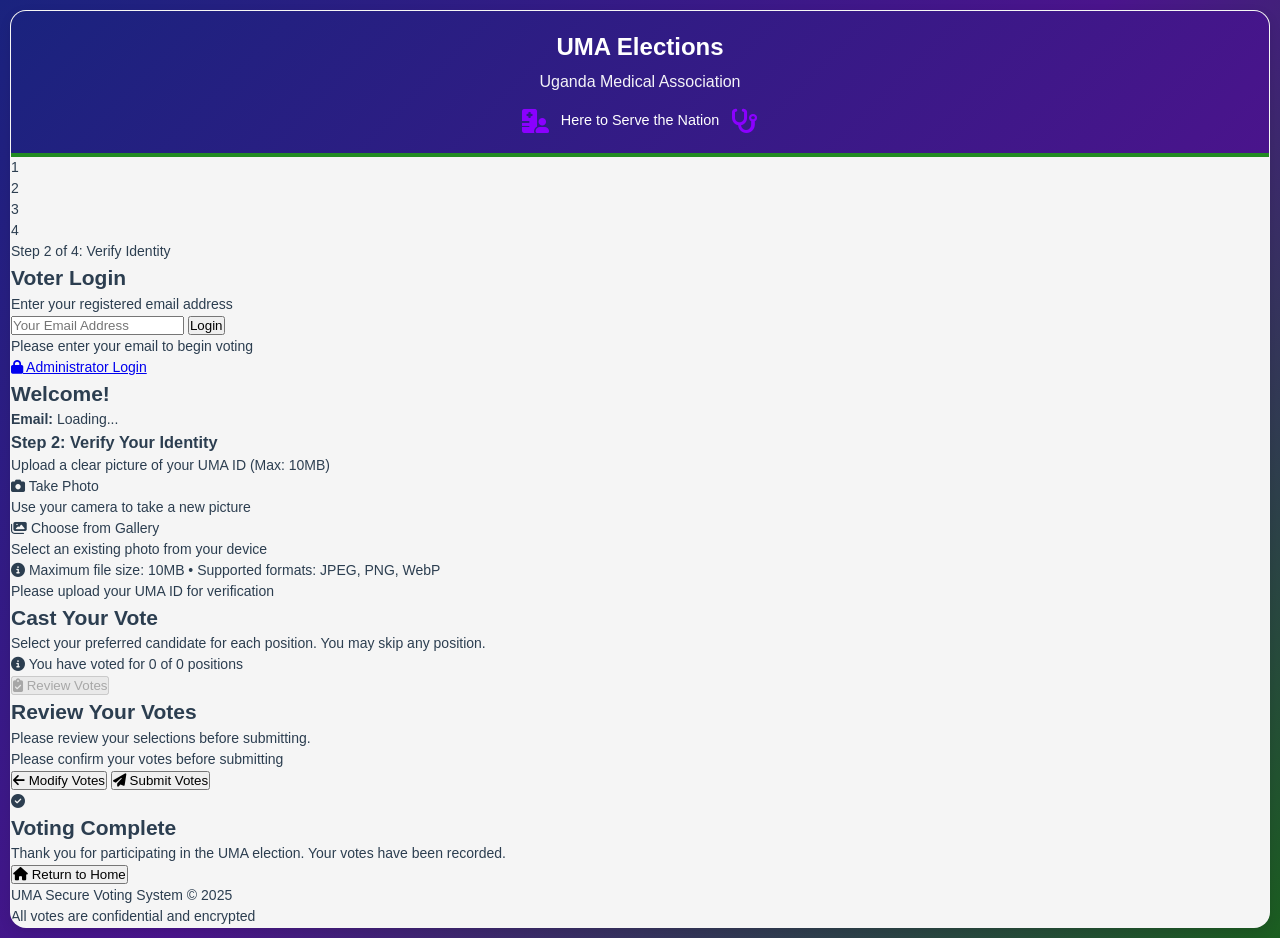
==== index.html @ 3afb531b "Add files via upload" ====
<!DOCTYPE html>
<html lang="en">
<head>
    <meta charset="UTF-8">
    <meta name="viewport" content="width=device-width, initial-scale=1.0, maximum-scale=1.0, user-scalable=no">
    <title>UMA Elections - Voting System</title>
    <link rel="stylesheet" href="styles.css">
    <link rel="stylesheet" href="https://cdnjs.cloudflare.com/ajax/libs/font-awesome/6.4.0/css/all.min.css">
    <meta name="theme-color" content="#1a237e">
    <meta name="apple-mobile-web-app-capable" content="yes">
    <meta name="apple-mobile-web-app-status-bar-style" content="black-translucent">
</head>
<body>
    <!-- Election Timer -->
    <div id="electionTimer">
        <i class="fas fa-clock"></i>
        <span id="countdownText">Election ends in: </span>
        <span id="countdown"></span>
    </div>

    <div class="container">
        <header>
            <h1>UMA Elections</h1>
            <p>Uganda Medical Association</p>
            <div class="uma-logo">
                <i class="fas fa-hospital-user"></i>
                <span>Here to Serve the Nation</span>
                <i class="fas fa-stethoscope"></i>
            </div>
        </header>
        
        <!-- Voting Closed Message -->
        <div id="votingClosedSection" style="display: none;">
            <div class="voting-closed">
                <i class="fas fa-lock fa-3x"></i>
                <h2>Voting Has Closed</h2>
                <p>The election period has ended. Thank you for your participation.</p>
                <p>You can still view results and access the admin portal.</p>
                <div class="navigation">
                    <button onclick="window.location.href='results.html'" class="secondary-btn">
                        <i class="fas fa-chart-bar"></i> View Results
                    </button>
                    <button onclick="window.location.href='admin-login.html'" class="secondary-btn">
                        <i class="fas fa-lock"></i> Admin Portal
                    </button>
                </div>
            </div>
        </div>
        
        <div class="progress-container" id="progressContainer">
            <div class="progress-steps">
                <div class="step completed">1</div>
                <div class="step completed">2</div>
                <div class="step active">3</div>
                <div class="step">4</div>
            </div>
            <div class="progress-text">Step 2 of 4: Verify Identity</div>
        </div>
        
        <main id="votingMain">
            <!-- Section 1: Voter Login -->
            <section id="loginSection" class="active">
                <h2>Voter Login</h2>
                <p>Enter your registered email address</p>
                <input type="email" id="voterEmail" placeholder="Your Email Address" autocapitalize="off">
                <button onclick="handleVoterLogin()">Login</button>
                <p id="loginMessage" class="message info">Please enter your email to begin voting</p>
                <a href="admin-login.html" class="admin-link">
                    <i class="fas fa-lock"></i> Administrator Login
                </a>
            </section>

            <!-- Section 2: Voter Details & ID Upload -->
            <section id="voterDetailsSection">
                <h2>Welcome!</h2>
                <div class="voter-details">
                    <p><strong>Email:</strong> <span id="displayEmail">Loading...</span></p>
                </div>

                <h3>Step 2: Verify Your Identity</h3>
                <p>Upload a clear picture of your UMA ID (Max: 10MB)</p>
                
                <!-- Enhanced ID Upload Options -->
                <div class="upload-options">
                    <div class="upload-option" onclick="openCamera()">
                        <i class="fas fa-camera"></i>
                        <span>Take Photo</span>
                        <p>Use your camera to take a new picture</p>
                    </div>
                    
                    <div class="upload-option" onclick="openGallery()">
                        <i class="fas fa-images"></i>
                        <span>Choose from Gallery</span>
                        <p>Select an existing photo from your device</p>
                    </div>
                </div>

                <div class="file-size-warning">
                    <i class="fas fa-info-circle"></i> Maximum file size: 10MB • Supported formats: JPEG, PNG, WebP
                </div>

                <!-- Hidden file input for both options -->
                <input type="file" id="idUpload" accept="image/*" capture="environment" style="display: none;">
                
                <!-- Preview Section -->
                <div id="idPreview" class="id-preview" style="display: none;">
                    <h4>ID Preview</h4>
                    <img id="previewImage" src="" alt="ID preview">
                    <div class="preview-actions">
                        <button onclick="confirmUpload()" class="secondary-btn">
                            <i class="fas fa-check"></i> Confirm Upload
                        </button>
                        <button onclick="cancelUpload()" class="danger-btn">
                            <i class="fas fa-times"></i> Cancel
                        </button>
                    </div>
                </div>

                <p id="uploadMessage" class="message info">Please upload your UMA ID for verification</p>
            </section>

            <!-- Section 3: Voting Interface -->
            <section id="votingSection">
                <h2>Cast Your Vote</h2>
                <p>Select your preferred candidate for each position. You may skip any position.</p>
                
                <div class="completion-alert" id="completionAlert">
                    <i class="fas fa-info-circle"></i>
                    <span id="completionText">You have voted for 0 of 0 positions</span>
                </div>
                
                <div class="positions-container" id="positionsContainer">
                    <!-- Positions loaded dynamically -->
                </div>
                
                <div class="navigation">
                    <button onclick="reviewVotes()" id="reviewButton" disabled>
                        <i class="fas fa-clipboard-check"></i> Review Votes
                    </button>
                </div>
            </section>

            <!-- Section 4: Review Votes -->
            <section id="reviewSection">
                <h2>Review Your Votes</h2>
                <p>Please review your selections before submitting.</p>
                
                <div class="review-vote" id="reviewContainer">
                    <!-- Review items loaded dynamically -->
                </div>
                
                <p id="votingMessage" class="message info">Please confirm your votes before submitting</p>
                
                <div class="navigation">
                    <button onclick="goBackToVoting()" class="secondary-btn">
                        <i class="fas fa-arrow-left"></i> Modify Votes
                    </button>
                    <button onclick="castVotes()" id="submitVoteButton">
                        <i class="fas fa-paper-plane"></i> Submit Votes
                    </button>
                </div>
            </section>

            <!-- Section 5: Voting Complete -->
            <section id="completionSection">
                <div class="completion-screen">
                    <i class="fas fa-check-circle"></i>
                    <h2>Voting Complete</h2>
                    <p>Thank you for participating in the UMA election. Your votes have been recorded.</p>
                    <div class="navigation">
                        <button onclick="window.location.reload()">
                            <i class="fas fa-home"></i> Return to Home
                        </button>
                    </div>
                </div>
            </section>
        </main>
        
        <footer>
            <p>UMA Secure Voting System &copy; 2025</p>
            <p>All votes are confidential and encrypted</p>
        </footer>
    </div>

    <script src="https://cdn.jsdelivr.net/npm/@supabase/supabase-js@2"></script>
    <script src="app.js"></script>
</body>
</html>
---- styles.css ----
/* styles.css - Mobile-First Responsive Design for UMA */
:root {
    --violet-blue: #324ab2;
    --forest-green: #228B22;
    --electric-violet: #8B00FF;
    --dark-blue: #1a237e;
    --dark-green: #1b5e20;
    --dark-purple: #4a148c;
    --danger: #c62828;
    --warning: #ef6c00;
    --info: #0277bd;
    --light-bg: #f5f5f5;
    --card-bg: #ffffff;
    --text-dark: #2c3e50;
    --text-light: #ffffff;
    --shadow: 0 4px 12px rgba(0, 0, 0, 0.1);
    --shadow-hover: 0 6px 20px rgba(0, 0, 0, 0.15);
}

* {
    margin: 0;
    padding: 0;
    box-sizing: border-box;
    font-family: 'Segoe UI', Tahoma, Geneva, Verdana, sans-serif;
}

body {
    background: linear-gradient(135deg, var(--dark-blue), var(--dark-purple), var(--dark-green));
    color: var(--text-dark);
    min-height: 100vh;
    padding: 10px;
    line-height: 1.5;
    font-size: 14px;
}

.container {
    width: 100%;
    margin: 0 auto;
    background: var(--light-bg);
    border-radius: 16px;
    box-shadow: var(--shadow);
    overflow: hidden;
    border: 1px solid rgba(255, 255, 255, 0.1);
}

/* Mobile-First Election Timer */
#electionTimer {
    background: linear-gradient(135deg, var(--forest-green), var(--violet-blue));
    padding: 12px 10px;
    text-align: center;
    font-weight: bold;
    border-bottom: 3px solid var(--electric-violet);
    position: sticky;
    top: 0;
    z-index: 1000;
    display: none;
    color: var(--text-light);
    text-shadow: 1px 1px 2px rgba(0,0,0,0.5);
    font-size: 14px;
    letter-spacing: 0.3px;
}

#electionTimer.closed {
    background: linear-gradient(135deg, var(--danger), var(--warning));
    border-bottom-color: var(--danger);
}

/* Voting Closed Section */
.voting-closed {
    text-align: center;
    padding: 40px 20px;
    background: linear-gradient(135deg, #f8f9fa, #e9ecef);
    border-radius: 12px;
    margin: 20px;
    border: 2px solid var(--danger);
}

.voting-closed i {
    font-size: 3rem;
    color: var(--danger);
    margin-bottom: 20px;
}

.voting-closed h2 {
    color: var(--danger);
    background: none;
    text-shadow: none;
    box-shadow: none;
    padding: 0;
    margin-bottom: 15px;
}

.voting-closed p {
    font-size: 1.1rem;
    margin-bottom: 15px;
    color: #666;
}

/* Mobile-First Header */
header {
    background: linear-gradient(135deg, var(--dark-blue), var(--dark-purple));
    color: var(--text-light);
    padding: 20px 15px;
    text-align: center;
    border-bottom: 4px solid var(--forest-green);
}

header h1 {
    font-size: 1.5rem;
    margin-bottom: 8px;
    font-weight: 700;
    line-height: 1.3;
}

header p {
    font-size: 1rem;
    opacity: 0.95;
    font-weight: 500;
    margin-bottom: 15px;
}

.uma-logo {
    display: flex;
    justify-content: center;
    align-items: center;
    gap: 12px;
    margin-top: 12px;
    flex-wrap: wrap;
}

.uma-logo i {
    color: var(--electric-violet);
    font-size: 1.5rem;
}

.uma-logo span {
    font-size: 0.9rem;
    text-align: center;
}

/* Rest of the CSS remains the same as before, just replace FUMI with UMA in relevant places */
/* ... (all other CSS styles remain exactly the same) ... */

/* ID Preview Styles */
.id-preview {
    margin: 20px 0;
    padding: 20px;
    border: 2px solid var(--forest-green);
    border-radius: 12px;
    background: rgba(34, 139, 34, 0.05);
    text-align: center;
}

.id-preview h4 {
    color: var(--dark-green);
    margin-bottom: 15px;
    font-size: 1.2rem;
}

/* Invalid voter styles */
.status-badge.invalid {
    background: #ff4444;
    color: white;
    padding: 4px 8px;
    border-radius: 12px;
    font-size: 0.8rem;
    font-weight: bold;
}

.status-badge.valid {
    background: var(--forest-green);
    color: white;
    padding: 4px 8px;
    border-radius: 12px;
    font-size: 0.8rem;
    font-weight: bold;
}

.voter-actions {
    display: flex;
    gap: 5px;
    flex-wrap: wrap;
}

/* Enhanced graph styles */
.position-graph, .position-pie-chart {
    margin-top: 20px;
    padding: 20px;
    background: white;
    border-radius: 8px;
    border: 1px solid #e0e0e0;
    box-shadow: var(--shadow);
}

.position-pie-chart {
    text-align: center;
}

.position-pie-chart h4 {
    margin-bottom: 15px;
    color: #333;
    font-size: 1.1em;
    font-weight: 600;
}

/* Admin timer control styles */
.timer-control {
    background: #e3f2fd;
    padding: 15px;
    border-radius: 8px;
    border-left: 4px solid var(--info);
    margin: 10px 0;
}

.timer-control h5 {
    color: var(--dark-blue);
    margin-bottom: 10px;
}

.timer-control p {
    margin: 5px 0;
    font-size: 0.9rem;
}

/* Invalid votes section styles */
.invalid-voters-section {
    background: linear-gradient(135deg, #ffebee, #ffcdd2);
    padding: 20px;
    border-radius: 12px;
    border: 2px solid var(--danger);
    margin: 20px 0;
}

.invalid-voters-section h3 {
    color: var(--danger);
    border-bottom: 2px solid var(--danger);
    padding-bottom: 10px;
    margin-bottom: 15px;
}

/* Enhanced table styles for admin */
.data-table th {
    background: var(--violet-blue);
    color: white;
    font-weight: 600;
    position: sticky;
    top: 0;
}

.data-table tr:hover {
    background: #f5f5f5;
    transform: scale(1.01);
    transition: all 0.2s ease;
}

/* Responsive improvements */
@media (max-width: 768px) {
    .voter-actions {
        flex-direction: column;
    }
    
    .voter-actions button {
        width: 100%;
        margin: 2px 0;
    }
    
    .position-graph, .position-pie-chart {
        padding: 10px;
    }
    
    .invalid-voters-section {
        padding: 15px;
        margin: 15px 0;
    }
}

/* Print styles for results */
@media print {
    .no-print {
        display: none !important;
    }
    
    .position-results {
        break-inside: avoid;
        margin-bottom: 20px;
    }
}
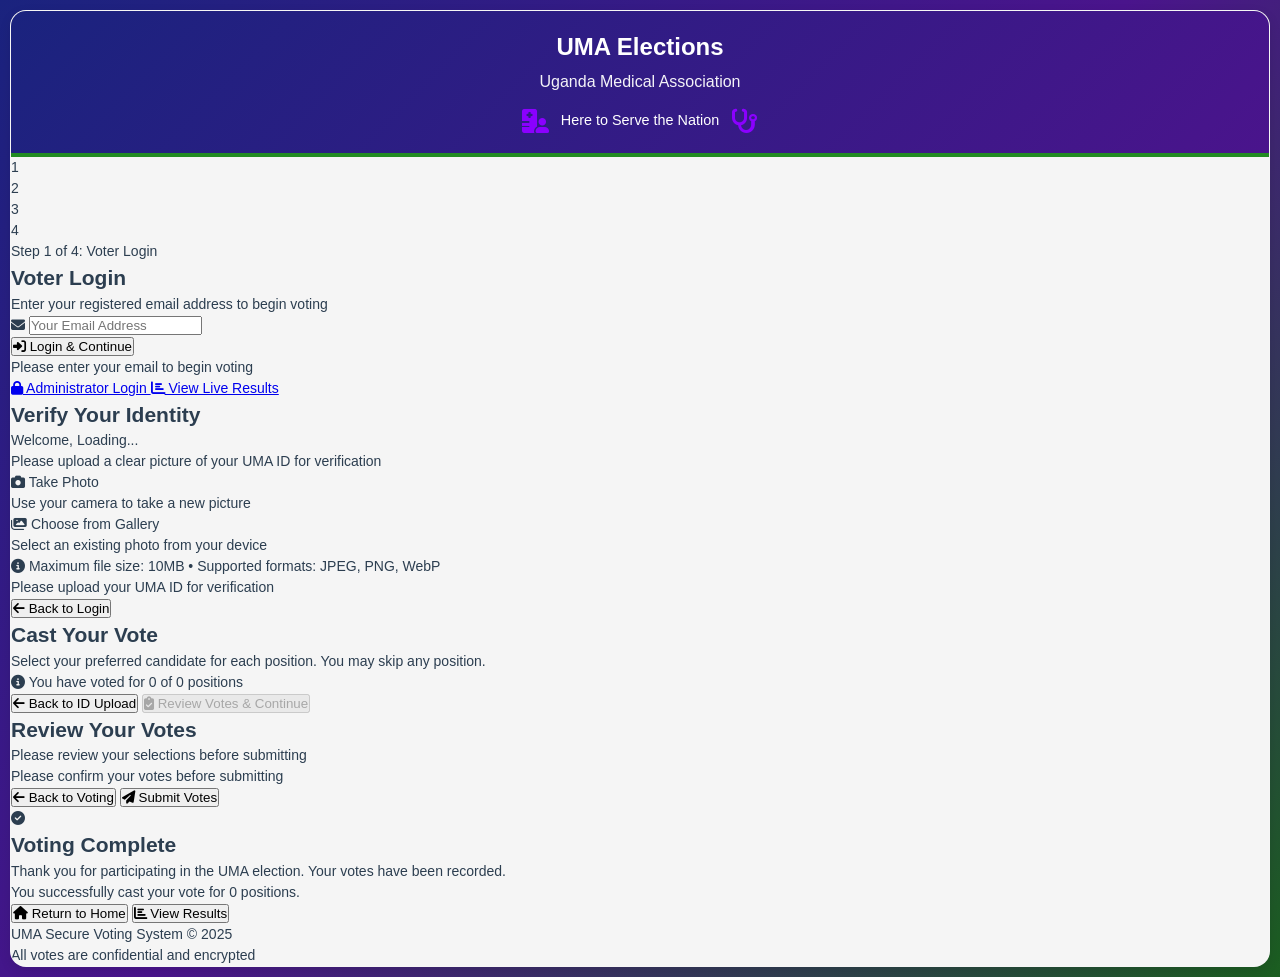
==== commit c37d1fa5: "Revamp voting interface and progress steps Updated the voting interface and progress steps for bette" ====
--- a/index.html
+++ b/index.html
@@ -47,40 +47,52 @@
             </div>
         </div>
         
+        <!-- Progress Container (Only show when voting is active) -->
         <div class="progress-container" id="progressContainer">
             <div class="progress-steps">
-                <div class="step completed">1</div>
-                <div class="step completed">2</div>
-                <div class="step active">3</div>
-                <div class="step">4</div>
-            </div>
-            <div class="progress-text">Step 2 of 4: Verify Identity</div>
-        </div>
-        
-        <main id="votingMain">
-            <!-- Section 1: Voter Login -->
-            <section id="loginSection" class="active">
+                <div class="step active" id="step1">1</div>
+                <div class="step" id="step2">2</div>
+                <div class="step" id="step3">3</div>
+                <div class="step" id="step4">4</div>
+            </div>
+            <div class="progress-text" id="progressText">Step 1 of 4: Voter Login</div>
+        </div>
+        
+        <!-- Page 1: Voter Login -->
+        <div id="page1" class="page active">
+            <div class="page-content">
                 <h2>Voter Login</h2>
-                <p>Enter your registered email address</p>
-                <input type="email" id="voterEmail" placeholder="Your Email Address" autocapitalize="off">
-                <button onclick="handleVoterLogin()">Login</button>
+                <p>Enter your registered email address to begin voting</p>
+                
+                <div class="input-group">
+                    <i class="fas fa-envelope"></i>
+                    <input type="email" id="voterEmail" placeholder="Your Email Address" autocapitalize="off">
+                </div>
+                
+                <button onclick="handleVoterLogin()" class="primary-btn">
+                    <i class="fas fa-sign-in-alt"></i> Login & Continue
+                </button>
+                
                 <p id="loginMessage" class="message info">Please enter your email to begin voting</p>
-                <a href="admin-login.html" class="admin-link">
-                    <i class="fas fa-lock"></i> Administrator Login
-                </a>
-            </section>
-
-            <!-- Section 2: Voter Details & ID Upload -->
-            <section id="voterDetailsSection">
-                <h2>Welcome!</h2>
-                <div class="voter-details">
-                    <p><strong>Email:</strong> <span id="displayEmail">Loading...</span></p>
-                </div>
-
-                <h3>Step 2: Verify Your Identity</h3>
-                <p>Upload a clear picture of your UMA ID (Max: 10MB)</p>
-                
-                <!-- Enhanced ID Upload Options -->
+                
+                <div class="page-links">
+                    <a href="admin-login.html" class="admin-link">
+                        <i class="fas fa-lock"></i> Administrator Login
+                    </a>
+                    <a href="results.html" class="results-link">
+                        <i class="fas fa-chart-bar"></i> View Live Results
+                    </a>
+                </div>
+            </div>
+        </div>
+
+        <!-- Page 2: ID Upload -->
+        <div id="page2" class="page">
+            <div class="page-content">
+                <h2>Verify Your Identity</h2>
+                <p>Welcome, <span id="displayEmail" class="user-email">Loading...</span></p>
+                <p>Please upload a clear picture of your UMA ID for verification</p>
+                
                 <div class="upload-options">
                     <div class="upload-option" onclick="openCamera()">
                         <i class="fas fa-camera"></i>
@@ -99,28 +111,36 @@
                     <i class="fas fa-info-circle"></i> Maximum file size: 10MB • Supported formats: JPEG, PNG, WebP
                 </div>
 
-                <!-- Hidden file input for both options -->
-                <input type="file" id="idUpload" accept="image/*" capture="environment" style="display: none;">
+                <!-- Hidden file input -->
+                <input type="file" id="idUpload" accept="image/*" style="display: none;">
                 
                 <!-- Preview Section -->
                 <div id="idPreview" class="id-preview" style="display: none;">
                     <h4>ID Preview</h4>
                     <img id="previewImage" src="" alt="ID preview">
                     <div class="preview-actions">
-                        <button onclick="confirmUpload()" class="secondary-btn">
-                            <i class="fas fa-check"></i> Confirm Upload
+                        <button onclick="confirmUpload()" class="primary-btn">
+                            <i class="fas fa-check"></i> Confirm & Continue
                         </button>
-                        <button onclick="cancelUpload()" class="danger-btn">
+                        <button onclick="cancelUpload()" class="secondary-btn">
                             <i class="fas fa-times"></i> Cancel
                         </button>
                     </div>
                 </div>
 
                 <p id="uploadMessage" class="message info">Please upload your UMA ID for verification</p>
-            </section>
-
-            <!-- Section 3: Voting Interface -->
-            <section id="votingSection">
+                
+                <div class="navigation">
+                    <button onclick="goToPage(1)" class="secondary-btn">
+                        <i class="fas fa-arrow-left"></i> Back to Login
+                    </button>
+                </div>
+            </div>
+        </div>
+
+        <!-- Page 3: Voting Interface -->
+        <div id="page3" class="page">
+            <div class="page-content">
                 <h2>Cast Your Vote</h2>
                 <p>Select your preferred candidate for each position. You may skip any position.</p>
                 
@@ -134,47 +154,57 @@
                 </div>
                 
                 <div class="navigation">
-                    <button onclick="reviewVotes()" id="reviewButton" disabled>
-                        <i class="fas fa-clipboard-check"></i> Review Votes
-                    </button>
-                </div>
-            </section>
-
-            <!-- Section 4: Review Votes -->
-            <section id="reviewSection">
+                    <button onclick="goToPage(2)" class="secondary-btn">
+                        <i class="fas fa-arrow-left"></i> Back to ID Upload
+                    </button>
+                    <button onclick="reviewVotes()" id="reviewButton" class="primary-btn" disabled>
+                        <i class="fas fa-clipboard-check"></i> Review Votes & Continue
+                    </button>
+                </div>
+            </div>
+        </div>
+
+        <!-- Page 4: Review Votes -->
+        <div id="page4" class="page">
+            <div class="page-content">
                 <h2>Review Your Votes</h2>
-                <p>Please review your selections before submitting.</p>
-                
-                <div class="review-vote" id="reviewContainer">
+                <p>Please review your selections before submitting</p>
+                
+                <div class="review-container" id="reviewContainer">
                     <!-- Review items loaded dynamically -->
                 </div>
                 
                 <p id="votingMessage" class="message info">Please confirm your votes before submitting</p>
                 
                 <div class="navigation">
-                    <button onclick="goBackToVoting()" class="secondary-btn">
-                        <i class="fas fa-arrow-left"></i> Modify Votes
-                    </button>
-                    <button onclick="castVotes()" id="submitVoteButton">
+                    <button onclick="goToPage(3)" class="secondary-btn">
+                        <i class="fas fa-arrow-left"></i> Back to Voting
+                    </button>
+                    <button onclick="castVotes()" id="submitVoteButton" class="primary-btn">
                         <i class="fas fa-paper-plane"></i> Submit Votes
                     </button>
                 </div>
-            </section>
-
-            <!-- Section 5: Voting Complete -->
-            <section id="completionSection">
-                <div class="completion-screen">
-                    <i class="fas fa-check-circle"></i>
-                    <h2>Voting Complete</h2>
-                    <p>Thank you for participating in the UMA election. Your votes have been recorded.</p>
-                    <div class="navigation">
-                        <button onclick="window.location.reload()">
-                            <i class="fas fa-home"></i> Return to Home
-                        </button>
-                    </div>
-                </div>
-            </section>
-        </main>
+            </div>
+        </div>
+
+        <!-- Page 5: Completion -->
+        <div id="page5" class="page">
+            <div class="page-content completion-screen">
+                <i class="fas fa-check-circle"></i>
+                <h2>Voting Complete</h2>
+                <p>Thank you for participating in the UMA election. Your votes have been recorded.</p>
+                <p class="completion-details">You successfully cast your vote for <span id="finalVoteCount">0</span> positions.</p>
+                
+                <div class="completion-actions">
+                    <button onclick="window.location.reload()" class="primary-btn">
+                        <i class="fas fa-home"></i> Return to Home
+                    </button>
+                    <button onclick="window.location.href='results.html'" class="secondary-btn">
+                        <i class="fas fa-chart-bar"></i> View Results
+                    </button>
+                </div>
+            </div>
+        </div>
         
         <footer>
             <p>UMA Secure Voting System &copy; 2025</p>
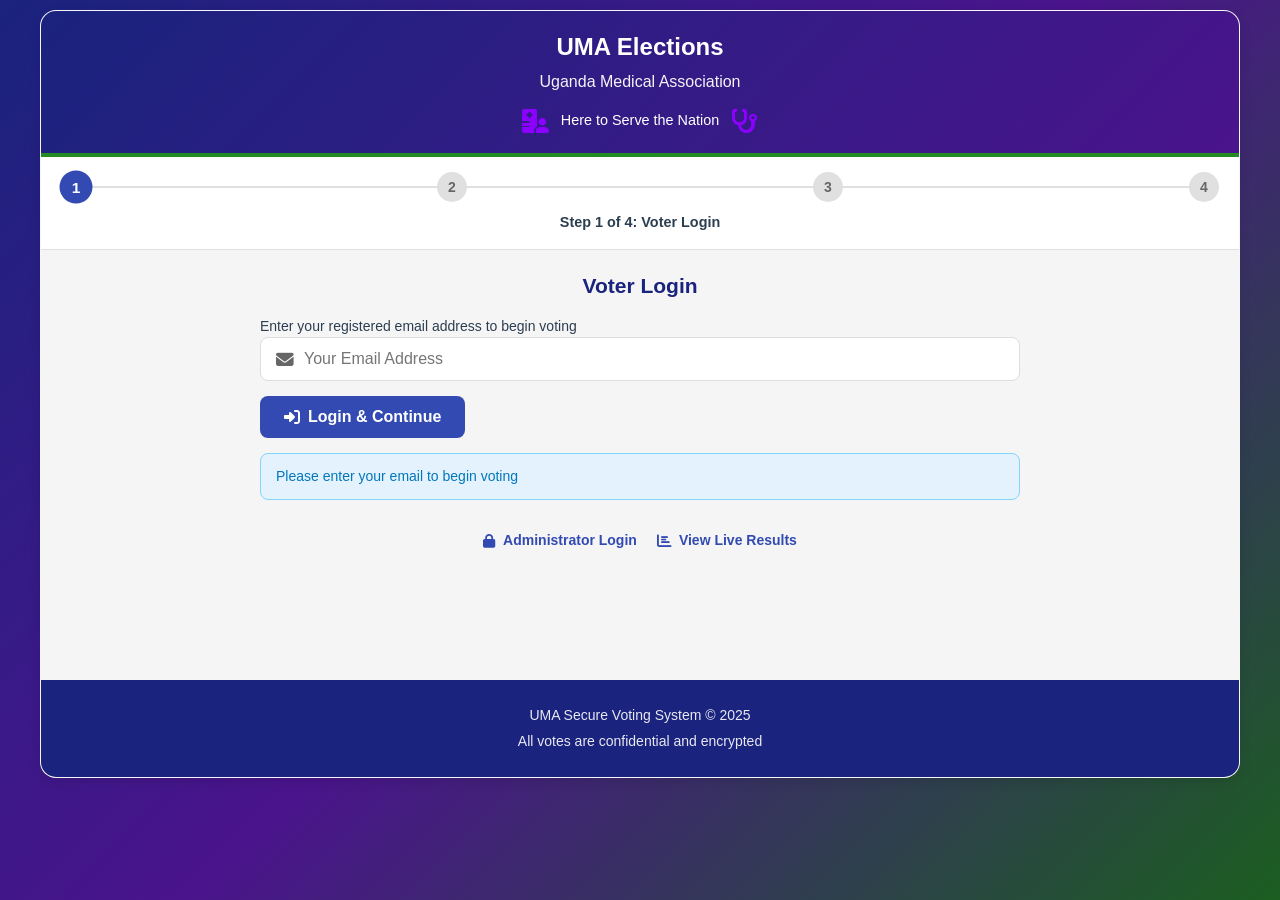
==== commit f1ad2aad: "Remove message about viewing results after voting Removed a redundant message about viewing results " ====
--- a/index.html
+++ b/index.html
@@ -35,7 +35,6 @@
                 <i class="fas fa-lock fa-3x"></i>
                 <h2>Voting Has Closed</h2>
                 <p>The election period has ended. Thank you for your participation.</p>
-                <p>You can still view results and access the admin portal.</p>
                 <div class="navigation">
                     <button onclick="window.location.href='results.html'" class="secondary-btn">
                         <i class="fas fa-chart-bar"></i> View Results
--- a/styles.css
+++ b/styles.css
@@ -1,4 +1,4 @@
-/* styles.css - Mobile-First Responsive Design for UMA */
+/* styles.css - Mobile-First Responsive Design for UMA - UPDATED */
 :root {
     --violet-blue: #324ab2;
     --forest-green: #228B22;
@@ -35,6 +35,7 @@
 
 .container {
     width: 100%;
+    max-width: 1200px;
     margin: 0 auto;
     background: var(--light-bg);
     border-radius: 16px;
@@ -138,10 +139,477 @@
     text-align: center;
 }
 
-/* Rest of the CSS remains the same as before, just replace FUMI with UMA in relevant places */
-/* ... (all other CSS styles remain exactly the same) ... */
-
-/* ID Preview Styles */
+/* Admin Header Info */
+.admin-header-info {
+    display: flex;
+    justify-content: space-between;
+    align-items: center;
+    flex-wrap: wrap;
+    gap: 10px;
+    margin-top: 15px;
+    padding: 10px;
+    background: rgba(255, 255, 255, 0.1);
+    border-radius: 8px;
+    font-size: 0.9rem;
+}
+
+.logout-btn {
+    margin-left: auto;
+}
+
+/* Progress Container */
+.progress-container {
+    background: white;
+    padding: 15px 20px;
+    border-bottom: 1px solid #e0e0e0;
+}
+
+.progress-steps {
+    display: flex;
+    justify-content: space-between;
+    align-items: center;
+    margin-bottom: 10px;
+    position: relative;
+}
+
+.progress-steps::before {
+    content: '';
+    position: absolute;
+    top: 50%;
+    left: 0;
+    right: 0;
+    height: 2px;
+    background: #e0e0e0;
+    transform: translateY(-50%);
+    z-index: 1;
+}
+
+.step {
+    width: 30px;
+    height: 30px;
+    border-radius: 50%;
+    background: #e0e0e0;
+    display: flex;
+    align-items: center;
+    justify-content: center;
+    font-weight: bold;
+    color: #666;
+    position: relative;
+    z-index: 2;
+    transition: all 0.3s ease;
+}
+
+.step.active {
+    background: var(--violet-blue);
+    color: white;
+    transform: scale(1.1);
+}
+
+.step.completed {
+    background: var(--forest-green);
+    color: white;
+}
+
+.progress-text {
+    text-align: center;
+    font-weight: 600;
+    color: var(--text-dark);
+    font-size: 0.9rem;
+}
+
+/* Page System */
+.page {
+    display: none;
+    min-height: 400px;
+}
+
+.page.active {
+    display: block;
+}
+
+.page-content {
+    padding: 20px;
+    max-width: 800px;
+    margin: 0 auto;
+}
+
+.page-content h2 {
+    color: var(--dark-blue);
+    margin-bottom: 15px;
+    text-align: center;
+}
+
+/* Navigation */
+.navigation {
+    display: flex;
+    justify-content: space-between;
+    align-items: center;
+    margin-top: 30px;
+    padding-top: 20px;
+    border-top: 1px solid #e0e0e0;
+}
+
+/* Admin Navigation */
+.admin-nav {
+    display: flex;
+    background: white;
+    border-bottom: 1px solid #e0e0e0;
+    overflow-x: auto;
+    padding: 0 10px;
+}
+
+.nav-btn {
+    flex: 1;
+    min-width: 120px;
+    padding: 15px 10px;
+    border: none;
+    background: transparent;
+    color: #666;
+    cursor: pointer;
+    border-bottom: 3px solid transparent;
+    transition: all 0.3s ease;
+    white-space: nowrap;
+}
+
+.nav-btn:hover {
+    color: var(--violet-blue);
+    background: #f8f9fa;
+}
+
+.nav-btn.active {
+    color: var(--violet-blue);
+    border-bottom-color: var(--violet-blue);
+    background: #f8f9fa;
+}
+
+/* Main Content */
+main {
+    padding: 20px;
+}
+
+section {
+    display: none;
+}
+
+section.active {
+    display: block;
+    animation: fadeIn 0.5s ease;
+}
+
+@keyframes fadeIn {
+    from { opacity: 0; transform: translateY(10px); }
+    to { opacity: 1; transform: translateY(0); }
+}
+
+/* Admin Tools Grid */
+.admin-tools-grid {
+    display: grid;
+    grid-template-columns: repeat(auto-fit, minmax(300px, 1fr));
+    gap: 20px;
+    margin-top: 20px;
+}
+
+.tool-card {
+    background: white;
+    padding: 20px;
+    border-radius: 12px;
+    box-shadow: var(--shadow);
+    border: 1px solid #e0e0e0;
+    transition: all 0.3s ease;
+}
+
+.tool-card:hover {
+    box-shadow: var(--shadow-hover);
+    transform: translateY(-2px);
+}
+
+.tool-card.full-width {
+    grid-column: 1 / -1;
+}
+
+.tool-card h3 {
+    color: var(--dark-blue);
+    margin-bottom: 15px;
+    padding-bottom: 10px;
+    border-bottom: 2px solid #f0f0f0;
+    display: flex;
+    align-items: center;
+    gap: 10px;
+}
+
+.tool-card h4 {
+    color: var(--text-dark);
+    margin-bottom: 10px;
+    display: flex;
+    align-items: center;
+    gap: 8px;
+}
+
+/* Super Admin Card */
+.superadmin-card {
+    border-left: 4px solid var(--warning);
+    background: linear-gradient(135deg, #fff9e6, #fff3cd);
+}
+
+.admin-subtools {
+    display: flex;
+    flex-direction: column;
+    gap: 20px;
+}
+
+.subtool {
+    padding: 15px;
+    background: white;
+    border-radius: 8px;
+    border: 1px solid #e0e0e0;
+}
+
+/* Danger Zone */
+.danger-zone {
+    border: 2px solid var(--danger);
+    background: linear-gradient(135deg, #ffebee, #ffcdd2);
+}
+
+.danger-actions {
+    display: flex;
+    gap: 10px;
+    flex-wrap: wrap;
+}
+
+/* Stats Container */
+.stats-container {
+    display: grid;
+    grid-template-columns: repeat(auto-fit, minmax(120px, 1fr));
+    gap: 15px;
+    margin: 20px 0;
+}
+
+.stat-item {
+    text-align: center;
+    padding: 15px 10px;
+    background: #f8f9fa;
+    border-radius: 8px;
+    border: 1px solid #e9ecef;
+}
+
+.stat-item i {
+    font-size: 1.5rem;
+    color: var(--violet-blue);
+    margin-bottom: 8px;
+}
+
+.stat-value {
+    display: block;
+    font-size: 1.5rem;
+    font-weight: bold;
+    color: var(--text-dark);
+    margin-bottom: 5px;
+}
+
+.stat-label {
+    font-size: 0.8rem;
+    color: #666;
+    text-transform: uppercase;
+    letter-spacing: 0.5px;
+}
+
+/* Form Styles */
+.input-group {
+    display: flex;
+    align-items: center;
+    background: white;
+    border: 1px solid #ddd;
+    border-radius: 8px;
+    padding: 12px 15px;
+    margin-bottom: 15px;
+    transition: all 0.3s ease;
+}
+
+.input-group:focus-within {
+    border-color: var(--violet-blue);
+    box-shadow: 0 0 0 2px rgba(50, 74, 178, 0.1);
+}
+
+.input-group i {
+    color: #666;
+    margin-right: 10px;
+    font-size: 1.1rem;
+}
+
+.input-group input,
+.input-group select,
+.input-group textarea {
+    border: none;
+    outline: none;
+    background: none;
+    flex: 1;
+    font-size: 1rem;
+    color: var(--text-dark);
+}
+
+.input-group textarea {
+    resize: vertical;
+    min-height: 80px;
+}
+
+.form-grid {
+    display: grid;
+    grid-template-columns: repeat(auto-fit, minmax(250px, 1fr));
+    gap: 15px;
+    margin-bottom: 20px;
+}
+
+.form-group {
+    display: flex;
+    flex-direction: column;
+}
+
+.form-group label {
+    font-weight: 600;
+    margin-bottom: 5px;
+    color: var(--text-dark);
+}
+
+.form-input {
+    padding: 12px 15px;
+    border: 1px solid #ddd;
+    border-radius: 8px;
+    font-size: 1rem;
+    transition: all 0.3s ease;
+}
+
+.form-input:focus {
+    border-color: var(--violet-blue);
+    box-shadow: 0 0 0 2px rgba(50, 74, 178, 0.1);
+}
+
+.form-actions {
+    display: flex;
+    gap: 10px;
+    margin-top: 20px;
+}
+
+/* Button Styles */
+.primary-btn, .secondary-btn, .danger-btn, .warning-btn {
+    padding: 12px 24px;
+    border: none;
+    border-radius: 8px;
+    font-size: 1rem;
+    font-weight: 600;
+    cursor: pointer;
+    transition: all 0.3s ease;
+    display: inline-flex;
+    align-items: center;
+    gap: 8px;
+    text-decoration: none;
+}
+
+.primary-btn {
+    background: var(--violet-blue);
+    color: white;
+}
+
+.primary-btn:hover {
+    background: var(--dark-blue);
+    transform: translateY(-2px);
+}
+
+.primary-btn:disabled {
+    background: #ccc;
+    cursor: not-allowed;
+    transform: none;
+}
+
+.secondary-btn {
+    background: #e9ecef;
+    color: var(--text-dark);
+    border: 1px solid #ddd;
+}
+
+.secondary-btn:hover {
+    background: #dee2e6;
+    transform: translateY(-2px);
+}
+
+.danger-btn {
+    background: var(--danger);
+    color: white;
+}
+
+.danger-btn:hover {
+    background: #b71c1c;
+    transform: translateY(-2px);
+}
+
+.warning-btn {
+    background: var(--warning);
+    color: white;
+}
+
+.warning-btn:hover {
+    background: #e65100;
+    transform: translateY(-2px);
+}
+
+.btn-sm {
+    padding: 8px 16px;
+    font-size: 0.9rem;
+}
+
+/* Upload Options */
+.upload-options {
+    display: grid;
+    grid-template-columns: repeat(auto-fit, minmax(200px, 1fr));
+    gap: 15px;
+    margin: 20px 0;
+}
+
+.upload-option {
+    background: white;
+    border: 2px dashed #ddd;
+    border-radius: 12px;
+    padding: 30px 20px;
+    text-align: center;
+    cursor: pointer;
+    transition: all 0.3s ease;
+}
+
+.upload-option:hover {
+    border-color: var(--violet-blue);
+    background: #f8f9ff;
+    transform: translateY(-2px);
+}
+
+.upload-option i {
+    font-size: 2rem;
+    color: var(--violet-blue);
+    margin-bottom: 10px;
+}
+
+.upload-option span {
+    display: block;
+    font-weight: 600;
+    margin-bottom: 5px;
+    color: var(--text-dark);
+}
+
+.upload-option p {
+    font-size: 0.9rem;
+    color: #666;
+}
+
+.file-size-warning {
+    text-align: center;
+    padding: 10px;
+    background: #fff3cd;
+    border: 1px solid #ffeaa7;
+    border-radius: 8px;
+    color: #856404;
+    margin: 15px 0;
+    font-size: 0.9rem;
+}
+
+/* ID Preview */
 .id-preview {
     margin: 20px 0;
     padding: 20px;
@@ -157,88 +625,345 @@
     font-size: 1.2rem;
 }
 
-/* Invalid voter styles */
+#previewImage {
+    max-width: 100%;
+    max-height: 300px;
+    border-radius: 8px;
+    margin-bottom: 15px;
+}
+
+.preview-actions {
+    display: flex;
+    gap: 10px;
+    justify-content: center;
+    flex-wrap: wrap;
+}
+
+/* Voting Interface */
+.positions-container {
+    margin: 20px 0;
+}
+
+.position-section {
+    background: white;
+    border-radius: 12px;
+    padding: 20px;
+    margin-bottom: 20px;
+    border: 2px solid #e0e0e0;
+    transition: all 0.3s ease;
+}
+
+.position-section.voted {
+    border-color: var(--forest-green);
+    background: rgba(34, 139, 34, 0.05);
+}
+
+.position-section.skipped {
+    border-color: var(--warning);
+    background: rgba(239, 108, 0, 0.05);
+}
+
+.position-section.pending {
+    border-color: var(--violet-blue);
+}
+
+.position-title {
+    display: flex;
+    justify-content: space-between;
+    align-items: center;
+    margin-bottom: 15px;
+    padding-bottom: 10px;
+    border-bottom: 1px solid #e0e0e0;
+}
+
+.position-title span:first-child {
+    font-weight: 600;
+    color: var(--text-dark);
+    font-size: 1.1rem;
+}
+
+.position-status {
+    font-size: 0.9rem;
+    font-weight: 600;
+    padding: 4px 8px;
+    border-radius: 12px;
+    background: #f8f9fa;
+}
+
+.candidates-container {
+    display: grid;
+    grid-template-columns: repeat(auto-fit, minmax(250px, 1fr));
+    gap: 15px;
+    margin: 15px 0;
+}
+
+.candidate {
+    background: white;
+    border: 2px solid #e0e0e0;
+    border-radius: 12px;
+    padding: 15px;
+    cursor: pointer;
+    transition: all 0.3s ease;
+    display: flex;
+    align-items: center;
+    gap: 15px;
+}
+
+.candidate:hover {
+    border-color: var(--violet-blue);
+    transform: translateY(-2px);
+}
+
+.candidate.selected {
+    border-color: var(--forest-green);
+    background: rgba(34, 139, 34, 0.05);
+}
+
+.candidate-picture {
+    width: 60px;
+    height: 60px;
+    border-radius: 50%;
+    object-fit: cover;
+    flex-shrink: 0;
+}
+
+.candidate-info {
+    flex: 1;
+}
+
+.candidate-info h3 {
+    margin-bottom: 5px;
+    color: var(--text-dark);
+}
+
+.candidate-info p {
+    font-size: 0.9rem;
+    color: #666;
+    margin-bottom: 10px;
+}
+
+.candidate-info button {
+    padding: 8px 16px;
+    background: #e9ecef;
+    border: none;
+    border-radius: 6px;
+    font-weight: 600;
+    color: var(--text-dark);
+    cursor: pointer;
+    transition: all 0.3s ease;
+}
+
+.candidate-info button.voted {
+    background: var(--forest-green);
+    color: white;
+}
+
+.skip-btn {
+    width: 100%;
+    margin-top: 10px;
+}
+
+.completion-alert {
+    background: #e3f2fd;
+    border: 1px solid #2196f3;
+    border-radius: 8px;
+    padding: 15px;
+    margin: 20px 0;
+    text-align: center;
+    display: flex;
+    align-items: center;
+    justify-content: center;
+    gap: 10px;
+}
+
+/* Review Section */
+.review-container {
+    background: white;
+    border-radius: 12px;
+    padding: 20px;
+    margin: 20px 0;
+    border: 1px solid #e0e0e0;
+}
+
+.review-item {
+    display: flex;
+    justify-content: space-between;
+    align-items: center;
+    padding: 15px;
+    border-bottom: 1px solid #f0f0f0;
+    transition: all 0.3s ease;
+}
+
+.review-item:hover {
+    background: #f8f9fa;
+}
+
+.review-item:last-child {
+    border-bottom: none;
+}
+
+.review-position {
+    font-weight: 600;
+    color: var(--text-dark);
+    flex: 1;
+}
+
+.review-candidate {
+    color: var(--forest-green);
+    font-weight: 600;
+    margin: 0 15px;
+}
+
+.review-skipped {
+    font-style: italic;
+    margin: 0 15px;
+}
+
+.change-vote {
+    color: var(--violet-blue);
+    cursor: pointer;
+    font-weight: 600;
+    display: flex;
+    align-items: center;
+    gap: 5px;
+}
+
+.change-vote:hover {
+    text-decoration: underline;
+}
+
+/* Completion Screen */
+.completion-screen {
+    text-align: center;
+    padding: 40px 20px;
+}
+
+.completion-screen i {
+    font-size: 4rem;
+    color: var(--forest-green);
+    margin-bottom: 20px;
+}
+
+.completion-details {
+    font-size: 1.1rem;
+    margin: 15px 0;
+    color: #666;
+}
+
+.completion-actions {
+    display: flex;
+    gap: 15px;
+    justify-content: center;
+    margin-top: 30px;
+    flex-wrap: wrap;
+}
+
+/* Message Styles */
+.message {
+    padding: 12px 15px;
+    border-radius: 8px;
+    margin: 15px 0;
+    display: flex;
+    align-items: center;
+    gap: 10px;
+    font-weight: 500;
+}
+
+.message.info {
+    background: #e3f2fd;
+    color: #0277bd;
+    border: 1px solid #81d4fa;
+}
+
+.message.success {
+    background: #e8f5e9;
+    color: #2e7d32;
+    border: 1px solid #a5d6a7;
+}
+
+.message.warning {
+    background: #fff3e0;
+    color: #ef6c00;
+    border: 1px solid #ffcc80;
+}
+
+.message.error {
+    background: #ffebee;
+    color: #c62828;
+    border: 1px solid #ef9a9a;
+}
+
+.upload-success {
+    animation: pulse 2s ease;
+}
+
+.upload-error {
+    animation: shake 0.5s ease;
+}
+
+@keyframes pulse {
+    0%, 100% { transform: scale(1); }
+    50% { transform: scale(1.02); }
+}
+
+@keyframes shake {
+    0%, 100% { transform: translateX(0); }
+    25% { transform: translateX(-5px); }
+    75% { transform: translateX(5px); }
+}
+
+/* Status Badges */
+.status-badge {
+    padding: 4px 8px;
+    border-radius: 12px;
+    font-size: 0.8rem;
+    font-weight: 600;
+    text-transform: uppercase;
+    letter-spacing: 0.5px;
+}
+
+.status-badge.voted {
+    background: var(--forest-green);
+    color: white;
+}
+
+.status-badge.not-voted {
+    background: #6c757d;
+    color: white;
+}
+
 .status-badge.invalid {
     background: #ff4444;
     color: white;
-    padding: 4px 8px;
-    border-radius: 12px;
-    font-size: 0.8rem;
-    font-weight: bold;
 }
 
 .status-badge.valid {
     background: var(--forest-green);
     color: white;
-    padding: 4px 8px;
-    border-radius: 12px;
-    font-size: 0.8rem;
-    font-weight: bold;
-}
-
-.voter-actions {
-    display: flex;
-    gap: 5px;
-    flex-wrap: wrap;
-}
-
-/* Enhanced graph styles */
-.position-graph, .position-pie-chart {
-    margin-top: 20px;
-    padding: 20px;
+}
+
+/* Table Styles */
+.table-container {
+    overflow-x: auto;
+    margin: 15px 0;
+}
+
+.data-table {
+    width: 100%;
+    border-collapse: collapse;
     background: white;
     border-radius: 8px;
-    border: 1px solid #e0e0e0;
+    overflow: hidden;
     box-shadow: var(--shadow);
 }
 
-.position-pie-chart {
-    text-align: center;
-}
-
-.position-pie-chart h4 {
-    margin-bottom: 15px;
-    color: #333;
-    font-size: 1.1em;
-    font-weight: 600;
-}
-
-/* Admin timer control styles */
-.timer-control {
-    background: #e3f2fd;
-    padding: 15px;
-    border-radius: 8px;
-    border-left: 4px solid var(--info);
-    margin: 10px 0;
-}
-
-.timer-control h5 {
-    color: var(--dark-blue);
-    margin-bottom: 10px;
-}
-
-.timer-control p {
-    margin: 5px 0;
-    font-size: 0.9rem;
-}
-
-/* Invalid votes section styles */
-.invalid-voters-section {
-    background: linear-gradient(135deg, #ffebee, #ffcdd2);
-    padding: 20px;
-    border-radius: 12px;
-    border: 2px solid var(--danger);
-    margin: 20px 0;
-}
-
-.invalid-voters-section h3 {
-    color: var(--danger);
-    border-bottom: 2px solid var(--danger);
-    padding-bottom: 10px;
-    margin-bottom: 15px;
-}
-
-/* Enhanced table styles for admin */
+.data-table th,
+.data-table td {
+    padding: 12px 15px;
+    text-align: left;
+    border-bottom: 1px solid #e0e0e0;
+}
+
 .data-table th {
     background: var(--violet-blue);
     color: white;
@@ -249,39 +974,368 @@
 
 .data-table tr:hover {
     background: #f5f5f5;
-    transform: scale(1.01);
-    transition: all 0.2s ease;
-}
-
-/* Responsive improvements */
+}
+
+/* Search Results */
+.search-results-list,
+.voter-list {
+    margin-top: 15px;
+}
+
+.candidate-search-result,
+.voter-item {
+    background: white;
+    border: 1px solid #e0e0e0;
+    border-radius: 8px;
+    padding: 15px;
+    margin-bottom: 10px;
+    display: flex;
+    justify-content: space-between;
+    align-items: center;
+}
+
+.candidate-info,
+.voter-item > div:first-child {
+    flex: 1;
+}
+
+.has-photo {
+    color: var(--forest-green);
+}
+
+.no-photo {
+    color: #ccc;
+}
+
+/* Photo Management */
+.photo-management {
+    margin: 20px 0;
+    padding: 20px;
+    background: #f8f9fa;
+    border-radius: 8px;
+}
+
+.current-photo,
+.upload-new-photo {
+    margin-bottom: 20px;
+}
+
+.candidate-thumb {
+    width: 50px;
+    height: 50px;
+    border-radius: 50%;
+    object-fit: cover;
+}
+
+.file-size-info {
+    font-size: 0.8rem;
+    color: #666;
+    margin-top: 5px;
+}
+
+/* Timer Control */
+.timer-control {
+    background: #e3f2fd;
+    padding: 15px;
+    border-radius: 8px;
+    border-left: 4px solid var(--info);
+    margin: 10px 0;
+}
+
+.timer-control h5 {
+    color: var(--dark-blue);
+    margin-bottom: 10px;
+}
+
+.timer-control p {
+    margin: 5px 0;
+    font-size: 0.9rem;
+}
+
+/* Results Styles */
+.preview-container {
+    background: white;
+    border-radius: 8px;
+    padding: 15px;
+    margin: 15px 0;
+    border: 1px solid #e0e0e0;
+}
+
+.preview-item {
+    padding: 8px 0;
+    border-bottom: 1px solid #f0f0f0;
+}
+
+.preview-item:last-child {
+    border-bottom: none;
+}
+
+.results-controls {
+    display: flex;
+    justify-content: space-between;
+    align-items: center;
+    margin: 20px 0;
+    flex-wrap: wrap;
+    gap: 15px;
+}
+
+.position-results {
+    background: white;
+    border-radius: 12px;
+    padding: 20px;
+    margin-bottom: 20px;
+    border: 1px solid #e0e0e0;
+}
+
+.position-results h3 {
+    color: var(--dark-blue);
+    margin-bottom: 15px;
+    padding-bottom: 10px;
+    border-bottom: 2px solid #f0f0f0;
+}
+
+.candidate-result {
+    display: flex;
+    justify-content: space-between;
+    align-items: center;
+    padding: 10px 0;
+    border-bottom: 1px solid #f0f0f0;
+}
+
+.candidate-result:last-child {
+    border-bottom: none;
+}
+
+.vote-count {
+    color: #666;
+    font-size: 0.9rem;
+}
+
+/* Page Links */
+.page-links {
+    display: flex;
+    justify-content: center;
+    gap: 20px;
+    margin-top: 30px;
+    flex-wrap: wrap;
+}
+
+.admin-link,
+.results-link {
+    color: var(--violet-blue);
+    text-decoration: none;
+    font-weight: 600;
+    display: flex;
+    align-items: center;
+    gap: 8px;
+    transition: all 0.3s ease;
+}
+
+.admin-link:hover,
+.results-link:hover {
+    color: var(--dark-blue);
+    transform: translateY(-2px);
+}
+
+/* Footer */
+footer {
+    background: var(--dark-blue);
+    color: white;
+    text-align: center;
+    padding: 20px;
+    margin-top: 30px;
+}
+
+footer p {
+    margin: 5px 0;
+    opacity: 0.9;
+}
+
+/* Loading States */
+.loading-results {
+    text-align: center;
+    padding: 40px 20px;
+    color: #666;
+}
+
+.loading-results i {
+    font-size: 2rem;
+    margin-bottom: 15px;
+}
+
+/* Mobile Responsive */
 @media (max-width: 768px) {
+    .container {
+        border-radius: 12px;
+        margin: 5px;
+        width: calc(100% - 10px);
+    }
+    
+    header {
+        padding: 15px 10px;
+    }
+    
+    header h1 {
+        font-size: 1.3rem;
+    }
+    
+    .admin-header-info {
+        flex-direction: column;
+        gap: 8px;
+        text-align: center;
+    }
+    
+    .admin-nav {
+        flex-wrap: nowrap;
+        overflow-x: auto;
+        padding: 0 5px;
+    }
+    
+    .nav-btn {
+        min-width: 100px;
+        padding: 12px 8px;
+        font-size: 0.9rem;
+    }
+    
+    .page-content {
+        padding: 15px;
+    }
+    
+    .admin-tools-grid {
+        grid-template-columns: 1fr;
+        gap: 15px;
+    }
+    
+    .stats-container {
+        grid-template-columns: repeat(2, 1fr);
+        gap: 10px;
+    }
+    
+    .upload-options {
+        grid-template-columns: 1fr;
+    }
+    
+    .candidates-container {
+        grid-template-columns: 1fr;
+    }
+    
+    .candidate {
+        flex-direction: column;
+        text-align: center;
+        gap: 10px;
+    }
+    
+    .navigation {
+        flex-direction: column;
+        gap: 10px;
+    }
+    
+    .navigation button {
+        width: 100%;
+    }
+    
+    .completion-actions {
+        flex-direction: column;
+    }
+    
+    .completion-actions button {
+        width: 100%;
+    }
+    
+    .form-grid {
+        grid-template-columns: 1fr;
+    }
+    
+    .form-actions {
+        flex-direction: column;
+    }
+    
+    .review-item {
+        flex-direction: column;
+        align-items: flex-start;
+        gap: 10px;
+    }
+    
+    .review-candidate,
+    .review-skipped {
+        margin: 0;
+    }
+    
+    .data-table {
+        font-size: 0.9rem;
+    }
+    
+    .data-table th,
+    .data-table td {
+        padding: 8px 10px;
+    }
+    
+    .candidate-search-result,
+    .voter-item {
+        flex-direction: column;
+        align-items: flex-start;
+        gap: 10px;
+    }
+    
     .voter-actions {
-        flex-direction: column;
+        width: 100%;
+        display: flex;
+        gap: 5px;
     }
     
     .voter-actions button {
-        width: 100%;
-        margin: 2px 0;
-    }
-    
-    .position-graph, .position-pie-chart {
-        padding: 10px;
-    }
-    
-    .invalid-voters-section {
+        flex: 1;
+    }
+}
+
+@media (max-width: 480px) {
+    .stats-container {
+        grid-template-columns: 1fr;
+    }
+    
+    .progress-steps {
+        gap: 5px;
+    }
+    
+    .step {
+        width: 25px;
+        height: 25px;
+        font-size: 0.8rem;
+    }
+    
+    .progress-text {
+        font-size: 0.8rem;
+    }
+    
+    .primary-btn, .secondary-btn, .danger-btn, .warning-btn {
+        padding: 10px 20px;
+        font-size: 0.9rem;
+    }
+    
+    .tool-card {
         padding: 15px;
-        margin: 15px 0;
-    }
-}
-
-/* Print styles for results */
+    }
+}
+
+/* Print Styles */
 @media print {
     .no-print {
         display: none !important;
     }
     
+    .navigation,
+    .admin-nav,
+    .progress-container {
+        display: none !important;
+    }
+    
     .position-results {
         break-inside: avoid;
         margin-bottom: 20px;
     }
-}
+    
+    .container {
+        box-shadow: none;
+        border: none;
+    }
+}
